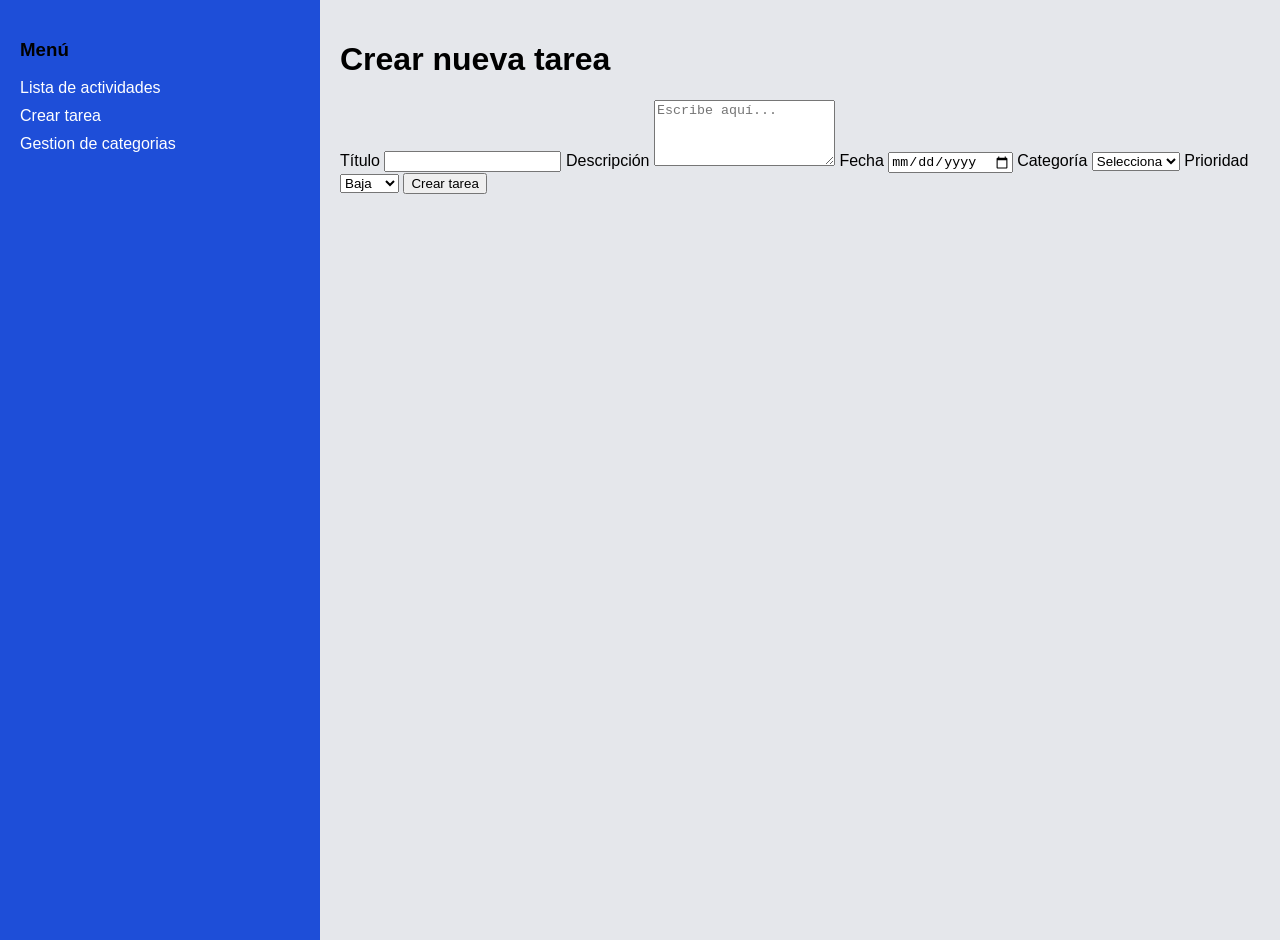
==== creaciontareanueva.html @ e2892db3 "refactor: añadidas clases para unificar css" ====
<!DOCTYPE html>
<html>
<head>
	<meta charset="utf-8">
	<meta name="viewport" content="width=device-width, initial-scale=1">
	<link rel="stylesheet" href="./css/styles.css">
	<title></title>
</head>
<body>
	<aside class="barra-lateral">
		<h3 class="titulo-menu">Menú</h3>
		<nav class="menu">
			<a href="./index.html">Lista de actividades</a>
			<a href="./creaciontareanueva.html">Crear tarea</a>
			<a href="./gestioncategoria.html">Gestion de categorias</a>
		</nav>
	</aside>

	<main class="contenido">
		<h1 class="titulo-principal">Crear nueva tarea</h1>

		<form class="formulario">
			<label for="titulo-tarea">Título</label>
			<input id="titulo-tarea" name="titulo-tarea" required>
			<label for="descripcion">Descripción</label>
			<textarea id="descripcion" name="descripcion" rows="4" placeholder="Escribe aquí..." required></textarea>
			<label for="fecha">Fecha</label>
			<input id="fecha" type="date">
			
			<label for="categoria">Categoría</label>
			<select id="categoria">
				<option value="">Selecciona</option>
			</select>

			<label for="prioridad">Prioridad</label>
			<select id="prioridad">
				<option>Baja</option>
				<option>Media</option>
				<option>Alta</option>
			</select>

			<button type="submit">Crear tarea</button>
		</form>
	</main>
</body>
</html>
---- css/styles.css ----
body{
	margin: 0;
	min-height: 100vh;
	display: grid;
	grid-template-columns: 25% 75%;
	font-family: Arial, sans-serif;
}

aside{
	background: #1e4ed8;
	padding: 20px;
	height: 100vh;
}

aside nav a{
	display: block;
	color: white;
	text-decoration: none;
	margin: 10px 0;
	transition: color 0.2s ease;
}

aside nav a:hover{
	color: #bfbfbf;
}

main{
	background: #e5e7eb; /* gris */
	padding: 20px;
}

.añadir-tareas{
	background: white;
	padding: 15px;
	border-radius: 8px;
	box-shadow: 0 4px 10px rgba(0,0,0,0.1);
	margin-bottom: 20px;
	display: flex;
	flex-direction: column;
	gap: 10px;
}

.añadir-tareas input,
.añadir-tareas button{
	padding: 8px;
}
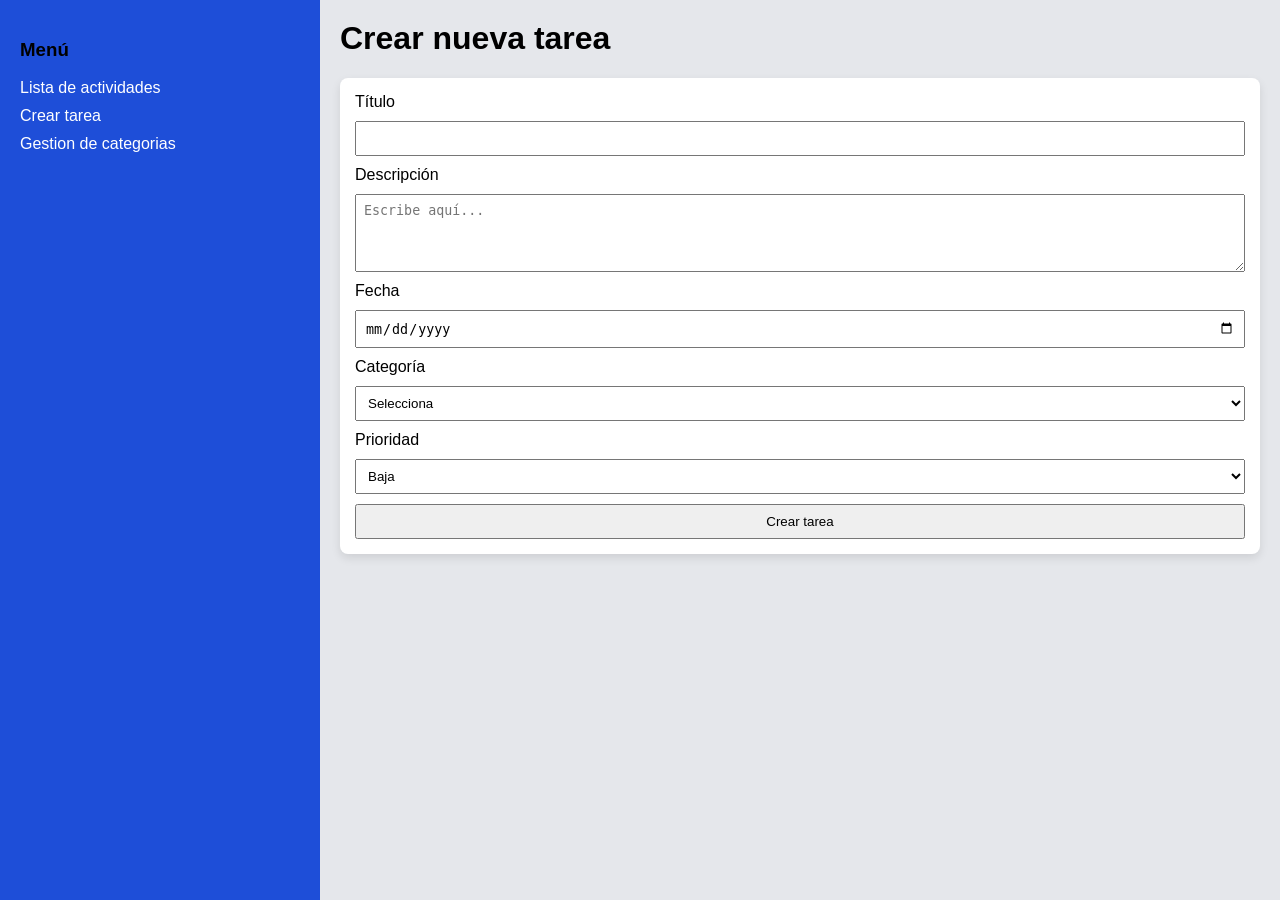
==== commit 56c739a0: "refactor: añadidas ids para los formularios" ====
--- a/creaciontareanueva.html
+++ b/creaciontareanueva.html
@@ -19,7 +19,7 @@
 	<main class="contenido">
 		<h1 class="titulo-principal">Crear nueva tarea</h1>
 
-		<form class="formulario">
+		<form class="formulario" id="form-tareas">
 			<label for="titulo-tarea">Título</label>
 			<input id="titulo-tarea" name="titulo-tarea" required>
 			<label for="descripcion">Descripción</label>
--- a/css/styles.css
+++ b/css/styles.css
@@ -6,41 +6,46 @@
 	font-family: Arial, sans-serif;
 }
 
-aside{
+.barra-lateral{
 	background: #1e4ed8;
 	padding: 20px;
-	height: 100vh;
 }
 
-aside nav a{
+.menu a{
 	display: block;
 	color: white;
 	text-decoration: none;
 	margin: 10px 0;
-	transition: color 0.2s ease;
+	transition: color 0.2s;
 }
 
-aside nav a:hover{
+.menu a:hover{
 	color: #bfbfbf;
 }
 
-main{
-	background: #e5e7eb; /* gris */
+.contenido{
+	background: #e5e7eb;
 	padding: 20px;
 }
 
-.añadir-tareas{
+.titulo-principal{
+	margin-top: 0;
+}
+
+.formulario{
 	background: white;
 	padding: 15px;
 	border-radius: 8px;
 	box-shadow: 0 4px 10px rgba(0,0,0,0.1);
-	margin-bottom: 20px;
 	display: flex;
 	flex-direction: column;
 	gap: 10px;
+	margin-bottom: 20px;
 }
 
-.añadir-tareas input,
-.añadir-tareas button{
+.formulario input,
+.formulario select,
+.formulario textarea,
+.formulario button{
 	padding: 8px;
 }
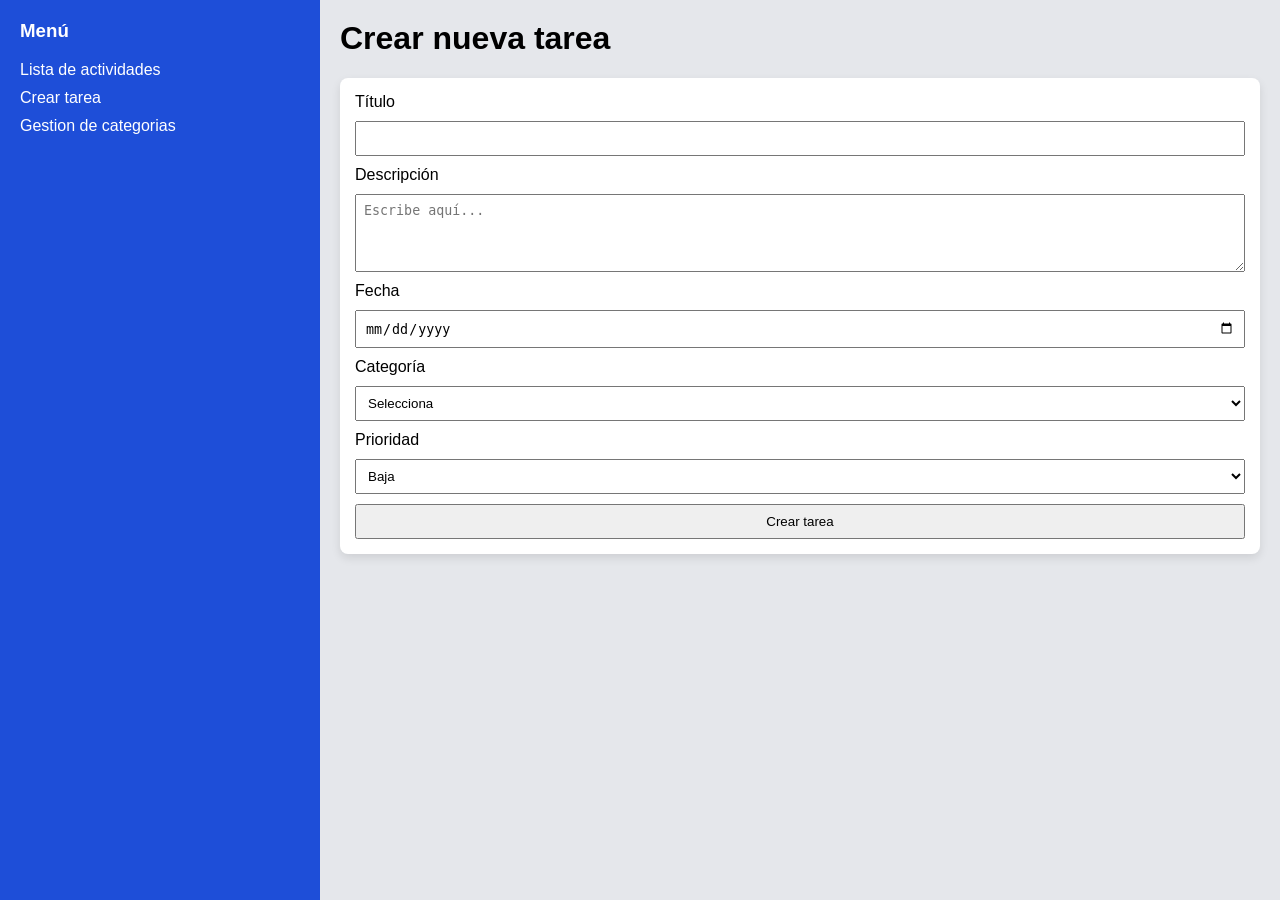
==== commit 53437cc5: "feat: agregados los metadatos" ====
--- a/creaciontareanueva.html
+++ b/creaciontareanueva.html
@@ -2,7 +2,13 @@
 <html>
 <head>
 	<meta charset="utf-8">
-	<meta name="viewport" content="width=device-width, initial-scale=1">
+	<meta name="viewport" content="width=device-width, initial-scale=1.0">
+	<meta name="logoipsum" content="Lista de tareas">
+	<meta name="keywords" content="Actividades, tarea">
+	<meta name="author" content="Víctor Antonio Álvarez Cornejo">
+	<meta name="robots" content="index, follow">
+	<meta property="og:title" content="Practica Final">
+	<link rel="icon" href="./img/logo.ico" type="#">
 	<link rel="stylesheet" href="./css/styles.css">
 	<title></title>
 </head>
@@ -42,5 +48,9 @@
 			<button type="submit">Crear tarea</button>
 		</form>
 	</main>
+
+	<script src="./js/modelos.js"></script>
+	<script src="./js/storage.js"></script>
+	<script src="./js/form-tarea.js"></script>
 </body>
 </html>
--- a/css/styles.css
+++ b/css/styles.css
@@ -49,3 +49,143 @@
 .formulario button{
 	padding: 8px;
 }
+
+.titulo-menu {
+    color: white;
+    margin-top: 0;
+}
+
+.lista-tareas {
+    display: flex;
+    flex-direction: column;
+    gap: 12px;
+    margin-bottom: 30px;
+}
+
+.tarjeta-tarea {
+    background: white;
+    border-radius: 8px;
+    padding: 15px;
+    box-shadow: 0 2px 6px rgba(0, 0, 0, 0.08);
+    display: flex;
+    justify-content: space-between;
+    align-items: flex-start;
+    gap: 10px;
+    border-left: 4px solid #1e4ed8;
+}
+
+.tarea-terminada {
+    border-left-color: #109ee0;
+    opacity: 0.75;
+}
+
+.tarea-terminada .tarea-titulo {
+    text-decoration: line-through;
+    color: #9ca3af;
+}
+
+.tarea-info {
+    flex: 1;
+}
+
+.tarea-titulo {
+    margin: 0 0 6px 0;
+    color: #1e3a8a;
+    font-size: 16px;
+}
+
+.tarea-descripcion {
+    margin: 0 0 10px 0;
+    color: #4b5563;
+    font-size: 14px;
+}
+
+.tarea-meta {
+    display: flex;
+    gap: 15px;
+    font-size: 13px;
+    color: #6b7280;
+}
+
+.tarea-acciones {
+    display: flex;
+    flex-direction: column;
+    gap: 6px;
+}
+
+/* botones  */
+.btn-completar {
+    background: #10b981;
+    color: white;
+    border: none;
+    padding: 6px 12px;
+    border-radius: 6px;
+    cursor: pointer;
+    font-size: 13px;
+    transition: background 0.2s;
+    white-space: nowrap;
+}
+
+.btn-eliminar {
+    background: #ef4444;
+    color: white;
+    border: none;
+    padding: 6px 12px;
+    border-radius: 6px;
+    cursor: pointer;
+    font-size: 13px;
+    transition: background 0.2s;
+    white-space: nowrap;
+}
+
+/* Categorias */
+
+.lista-categorias {
+    display: flex;
+    flex-direction: column;
+    gap: 10px;
+    max-width: 500px;
+}
+
+.tarjeta-categoria {
+    background: white;
+    border-radius: 8px;
+    padding: 12px 15px;
+    box-shadow: 0 2px 6px rgba(0, 0, 0, 0.08);
+    display: flex;
+    justify-content: space-between;
+    align-items: center;
+}
+
+.cat-info {
+    display: flex;
+    align-items: center;
+    gap: 10px;
+}
+
+.cat-color {
+    width: 24px;
+    height: 24px;
+    border-radius: 50%;
+    display: inline-block;
+    border: 1px solid rgba(0, 0, 0, 0.1);
+}
+
+.cat-nombre {
+    font-size: 15px;
+    color: #374151;
+}
+
+/* Prioridades */
+
+.prioridad-alta {
+    border-left-color: #ef4444;
+}
+
+.prioridad-media {
+    border-left-color: #f59e0b;
+}
+
+.prioridad-baja {
+    border-left-color: #10b981;
+}
